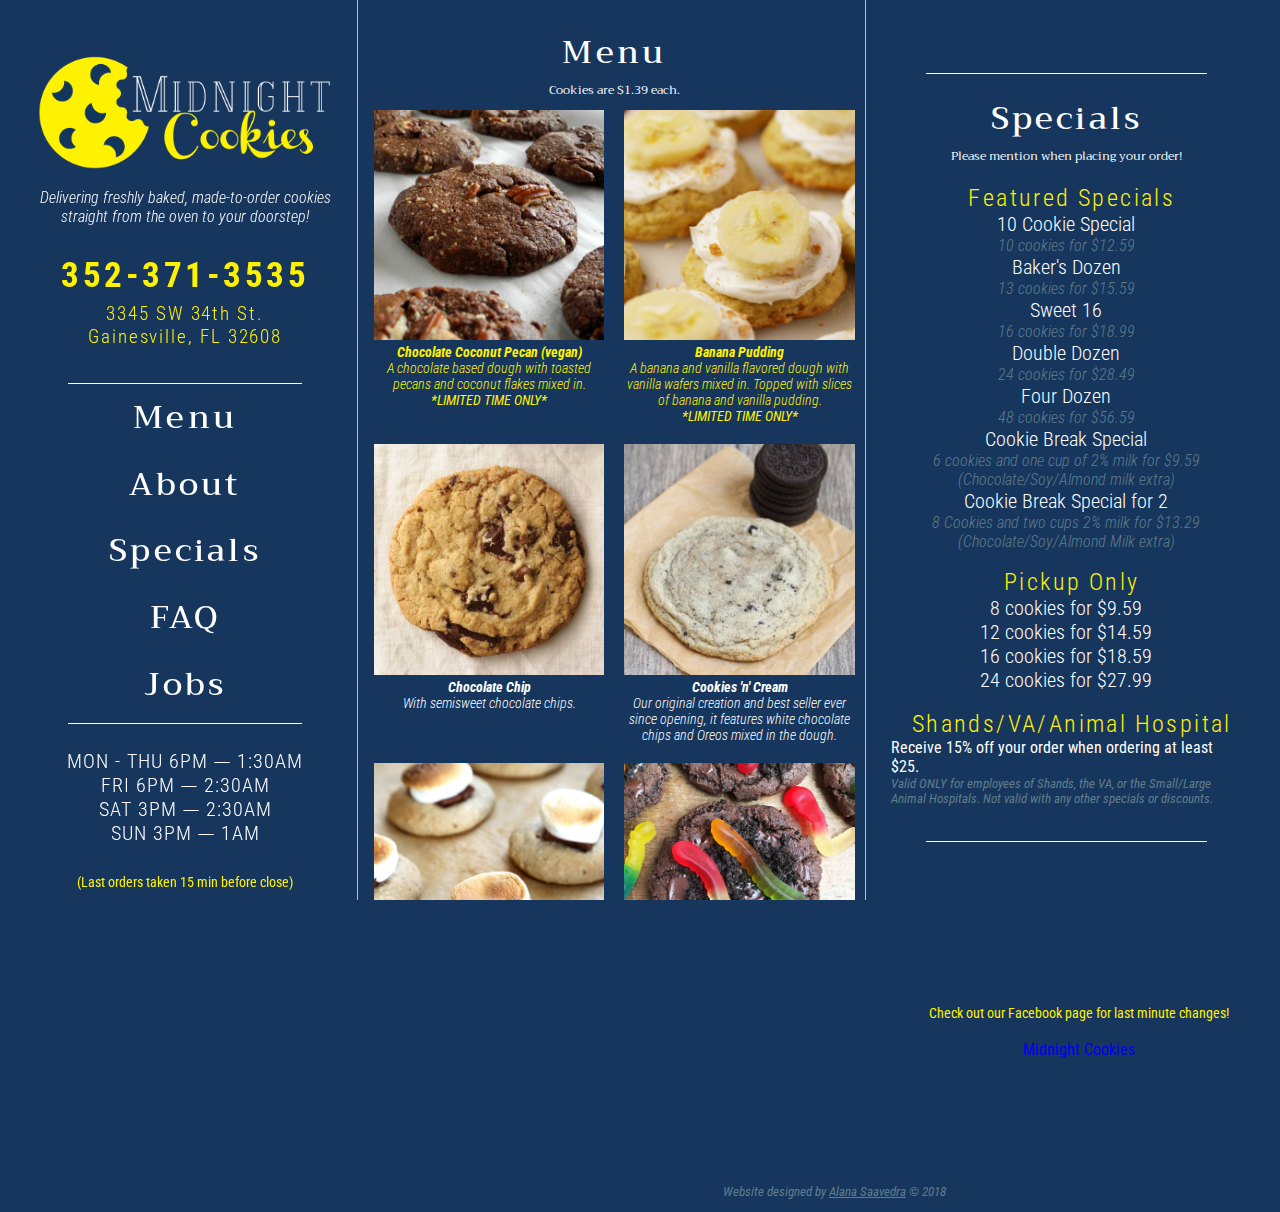
==== index.html @ 3aadf667 "link all pages to navigation" ====
<!doctype html>
<html lang="en">
<head>
    <meta charset="utf-8">
    <title>Midnight Cookies - Final Project</title>
    <meta name="description" content="">
    <meta name="viewport" content="width=device-width, initial-scale=1">
	<link href="https://fonts.googleapis.com/css?family=Roboto+Condensed:300,400,700|Trirong:400,500" rel="stylesheet">
    <link rel="stylesheet" href="css/vendor/normalize.min.css">
    <link rel="stylesheet" href="css/main.css">
</head>
<body>

	<header>
		<h1 class="visuallyhidden">Midnight Cookies</h1>
		<a href="index.html"><img src="img/logo_transparent.png" alt="logo"></a>
		<p>Delivering freshly baked, made-to-order cookies straight from the oven to your doorstep!</p>

		<div id="contactinfo">
			<h2 class="visuallyhidden">Contact</h2>
			<p><a href="tel:3523713535">352-371-3535</a></p>
			<p>3345 SW 34th St.</p>
			<p>Gainesville, FL 32608</p>
		</div>

		<nav class="fat-nav">
			<h2 class="visuallyhidden">Navigation</h2>
			<div class="fat-nav__wrapper">
				<ul>
					<li><a href="index.html">Menu</a></li>
					<li><a href="about.html">About</a></li>
					<li><a href="index.html">Specials</a></li>
					<li><a href="faq.html">FAQ</a></li>
                    <li><a href="jobs.html">Jobs</a></li>
				</ul>
			</div>
		</nav>

		<div id="hours">
			<h2 class="visuallyhidden">Hours</h2>
			<p>MON - THU 6PM ⏤ 1:30AM</p>
			<p>FRI 6PM ⏤ 2:30AM</p>
			<p>SAT 3PM ⏤ 2:30AM</p>
			<p>SUN 3PM ⏤ 1AM</p>
		</div>
	</header>

	<main>
		<h2>Menu</h2>
		<p class="finePrint">Cookies are $1.39 each.</p>
		<section class="menuGrid">
			<h3 class="visuallyhidden">Signature Cookies</h3>

			<article class="menuItem featured">
				<h4 class="visuallyhidden">Chocolate Coconut Pecan</h4>
				<img src="img/pecan.jpg" alt="chocolate pecan">
				<p>Chocolate Coconut Pecan (vegan)</p>
				<p>A chocolate based dough with toasted pecans and coconut flakes mixed in.</p>
			</article>

			<article class="menuItem featured">
				<h4 class="visuallyhidden">Banana Pudding</h4>
				<img src="img/pudding.jpg" alt="banana pudding">
				<p>Banana Pudding</p>
				<p>A banana and vanilla flavored dough with vanilla wafers mixed in. Topped with slices of banana and vanilla pudding.</p>
			</article>

			<article class="menuItem">
				<h4 class="visuallyhidden">Chocolate Chip</h4>
				<img src="img/chocolatechip.jpg" alt="chocolate chip">
				<p>Chocolate Chip</p>
				<p>With semisweet chocolate chips.</p>
			</article>

			<article class="menuItem">
				<h4 class="visuallyhidden">Cookies 'n' Cream</h4>
				<img src="img/oreo.jpg" alt="cookies and cream">
				<p>Cookies 'n' Cream</p>
				<p>Our original creation and best seller ever since opening, it features white chocolate chips and Oreos mixed in the dough.</p>
			</article>

			<article class="menuItem">
				<h4 class="visuallyhidden">S'mores</h4>
				<img src="img/smores.jpg" alt="s'mores">
				<p>S'mores</p>
				<p>Graham crackers and semisweet chocolate chips are mixed into the dough, topped with Hershey's Bar piece and marshmallow.</p>
			</article>

			<article class="menuItem">
				<h4 class="visuallyhidden">Dirt</h4>
				<img src="img/dirt.jpg" alt="dirt">
				<p>Dirt</p>
				<p>A chocolate base dough with Oreos and milk chocolate chips mixed in.  Topped with chocolate pudding a Oreo crumbs.</p>
			</article>

			<article class="menuItem">
				<h4 class="visuallyhidden">The Midnight</h4>
				<img src="img/midnight.jpg" alt="midnight">
				<p>The Midnight Cookie</p>
				<p>A chocolate base dough with semisweet, milk, dark, and white chocolate chips mixed in, topped with a homemade chocolate sauce.</p>
			</article>

			<article class="menuItem">
				<h4 class="visuallyhidden">Sugar</h4>
				<img src="img/sugar.jpg" alt="sugar">
				<p>Sugar</p>
				<p>A classic, simple cookie.  Get it plain, or topped with sprinkles, M&Ms, or Reese's Pieces.</p>
			</article>

			<article class="menuItem extras">
				<h4 class="visuallyhidden">Toppings</h4>
				<p>Toppings - $0.30 per cookie</p>
				<p>Walnuts</p>
				<p>Pecans</p>
				<p>Whole Almonds</p>
				<p>Homemade Chocolate Sauce</p>
				<p>M&Ms</p>
				<p>Reese's Pieces</p>
				<p>Peanut Butter Cup</p>
				<p>Hershey Kiss</p>
				<p>Jelly (grape and strawberry)</p>
				<p>Sprinkles</p>
				<p>Chocolate Pudding</p>
				<p>Marshmallow</p>
				<p>Banana Slices</p>
			</article>

			<article class="menuItem">
				<h4 class="visuallyhidden">Snickerdoodle</h4>
				<img src="img/snickerdoodle.jpg" alt="snickerdoodle">
				<p>Snickerdoodle</p>
				<p>Our signature sugar cookie topped with cinnamon sugar.</p>
			</article>

			<article class="menuItem">
				<h4 class="visuallyhidden">Oatmeal Raisin</h4>
				<img src="img/oatmeal.jpg" alt="snickerdoodle">
				<p>Oatmeal Raisin</p>
				<p>Oats, raisins, and a touch of cinnamon.</p>
			</article>

			<article class="menuItem">
				<h4 class="visuallyhidden">Bananas Foster</h4>
				<img src="img/bananasfoster.jpg" alt="bananas foster">
				<p>Bananas Foster (vegan)</p>
				<p>A banana flavored dough with a touch of rum extract, cinnamon, and walnuts.  Topped with slices of bananas and caramelized brown sugar.</p>
			</article>

			<article class="menuItem">
				<h4 class="visuallyhidden">Chocolate Cookie Crunch</h4>
				<img src="img/crunch.jpg" alt="chocolate cookie crunch">
				<p>Chocolate Cookie Crunch (vegan)</p>
				<p>A chocolate base dough with Oreos mixed in.  Topped with crushed Oreos.</p>
			</article>

			<article class="menuItem">
				<h4 class="visuallyhidden">Birthday Cake</h4>
				<img src="img/birthday.jpg" alt="birthday cake">
				<p>Birthday Cake</p>
				<p>A cake batter flavored dough with sprinkles and white chocolate chips mixed in.</p>
			</article>

			<article class="menuItem">
				<h4 class="visuallyhidden">Peanut Butter</h4>
				<img src="img/peanutbutter.jpg" alt="peanut butter">
				<p>Peanut Butter</p>
				<p>Our take on a classic features a small touch of Reese's Peanut Butter chips.  Get it plain, or topped with jelly, slices of bananas, or a Hershey's Kiss.</p>
			</article>

			<article class="menuItem extras">
				<h4 class="visuallyhidden">Beverages</h4>
				<p>Beverages
					<br>
					 Served in 16oz cups unless stated otherwise</p>
				<p>2% Milk - $1.99</p>
				<p>Chocolate Milk - $2.19</p>
				<p>Soy Milk (Vanilla or Plain) - $2.19</p>
				<p>Almond Milk (Sweetened Plain or Chocolate) - $2.19</p>
				<p>Bottled Water - $1.19</p>
				<p>Yoohoo (11oz can) - $1.49</p>
			</article>
		</section>
	</main>

    <div id="rightColumn>">
		<aside>
	        <h2>Specials</h2>
	  		<p class="finePrint">Please mention when placing your order!</p>

	  		<h3>Featured Specials</h3>
	  		<ul>
	  			<li>10 Cookie Special
	                  <ul>
	                      <li>10 cookies for $12.59</li>
	                  </ul>
	              </li>
	  			<li>Baker's Dozen
	                  <ul>
	                      <li>13 cookies for $15.59</li>
	                  </ul>
	              </li>
	  			<li>Sweet 16
	                  <ul>16 cookies for $18.99</ul>
	              </li>
	  			<li>Double Dozen
	                  <ul>
	                      <li>24 cookies for $28.49</li>
	                  </ul>
	  			</li><li>Four Dozen
	                  <ul>
	                      <li>48 cookies for $56.59</li>
	                  </ul>
	              </li>
	  			<li>Cookie Break Special
	  				<ul>
	  					<li>6 cookies and one cup of 2% milk for $9.59 (Chocolate/Soy/Almond milk extra)</li>
	  				</ul>
	  			</li>
	  			<li>Cookie Break Special for 2
	  				<ul>
	  					<li>8 Cookies and two cups 2% milk for $13.29 (Chocolate/Soy/Almond Milk extra) </li>
	  				</ul>
	  			</li>
	  		</ul>
	  		<h3>Pickup Only</h3>
	  			<ul>
	  				<li>8 cookies for $9.59 </li>
	  				<li>12 cookies for $14.59</li>
	  				<li>16 cookies for $18.59</li>
	  				<li>24 cookies for $27.99</li>
	  			</ul>

	  		<h3>Shands/VA/Animal Hospital</h3>
	  			<p>Receive 15% off your order when ordering at least $25.</p>
	  			<p>Valid ONLY for employees of Shands, the VA, or the Small/Large Animal Hospitals.  Not valid with any other specials or discounts.</p>
		</aside>
	</div>

	<div id="social">
		<h2 class="visuallyhidden">Facebook Feed</h2>
		<!--MUST HIDE THIS-->
		<p class="sideNote">Check out our Facebook page for last minute changes!</p>

		<div id="fb-root"></div>
		<div class="fb-page" data-href="https://www.facebook.com/midnightcookiesgainesville" data-tabs="timeline" data-width="350" data-height="625" data-small-header="true" data-adapt-container-width="true" data-hide-cover="false" data-show-facepile="false">
			<blockquote cite="https://www.facebook.com/midnightcookiesgainesville" class="fb-xfbml-parse-ignore">
				<a href="https://www.facebook.com/midnightcookiesgainesville">Midnight Cookies</a>
			</blockquote>
		</div>

		<!--<iframe src="https://www.facebook.com/plugins/page.php?href=https%3A%2F%2Fwww.facebook.com%2Fmidnightcookiesgainesville&tabs=timeline&width=500&height=750&small_header=true&adapt_container_width=true&hide_cover=false&show_facepile=false&appId" width="500" height="750" style="border:none;overflow:hidden" scrolling="no" frameborder="0" allowtransparency="true" allow="encrypted-media"></iframe>-->
	</div>

	<footer>Website designed by <a href="https://alanasaavedra.com">Alana Saavedra</a> &copy; 2018</footer>

	<script src="js/jquery-3.3.1.min.js"></script>
    <script src="js/jquery.fatNav.js"></script>
    <script src="js/main.js"></script>
</body>
</html>
---- css/main.css ----
* {
	margin: 0;
	padding: 0;
	border: 0;
}

html {
	box-sizing: border-box;
	background-color: #16365D;
}

*, *::before, *::after {
	box-sizing: inherit;
}

body {
	width: 98%;
	margin: auto;
	font: 400 1em 'Roboto Condensed', sans-serif;
}

.visuallyhidden {
	border: 0;
	clip: rect(0 0 0 0);
	height: 1px;
	margin: -1px;
	overflow: hidden;
	padding: 0;
	position: absolute;
	width: 1px;
	white-space: nowrap;
}

/****************************** Column 1 (business info) ******************************/
header main {
	width: auto 0;
	height: 100vh;
}

header img {
	margin-top: 25%;
	width: 100%;
}

header > p:first-of-type, .menuItem {
	padding-top: 5%;
	text-align: center;
	font: italic 300 1em 'Roboto Condensed', sans-serif;
	color: #FFFFFF;
}

h2 {
	font: 500 2em 'Trirong', serif;
	color: white;
	text-align: center;
	padding-top: 5%;
	letter-spacing: 0.1em;
	list-style: none;
}


h3, #contactinfo {
	text-align: center;
	font: 300 1.5em 'Roboto Condensed', sans-serif;
	color: #FFF200;
	letter-spacing: 0.1em;
}

.finePrint {
	font: 400 0.75em 'Trirong', serif;
	color: white;
	text-align: center;
}

a {
	text-decoration: none;
}

#contactinfo {
	padding: 25% 0 25% 0;
}

/***** Phone number *****/
#contactinfo :first-of-type {
	font: 700 1.25em 'Roboto Condensed', sans-serif;
	padding-bottom: 2%;
	letter-spacing: 0.1em;
	color: #FFF200;
}

/***** White Separators *****/
#hours::before, #hours::after {
	content: "";
	display: block;
	margin: 0 auto;
	width: 80%;
	padding: 3%;
	border-bottom: 0.25px solid white;
}

#hours p:first-of-type {
	padding-top: 8%;
}

#hours :not(.sideNote) {
	text-align: center;
	font: 300 1.5em 'Roboto Condensed', sans-serif;
	color: white;
	letter-spacing: 0.05em;
}

.sideNote {
	text-decoration: none;
	text-align: center;
	padding: 5% 0 5% 0;
	color: #FFF200;
	font-size: 0.875em;
}


/****************************** End Column 1 (business info) ******************************/

/****************************** Menu/Column 2 Start ******************************/
.menuGrid {
	display: flex;
	flex-wrap: wrap;
	justify-content: center;
}

.menuItem {
	flex: 100%;
	max-width: 100%;
	padding: 2%;
}

.menuItem img {
	width: 100%;
}

.menuItem p {
	font-size: 1.5em;
}

.menuItem p:first-of-type {
	font-weight: 700;
}

.featured {
	color: #FFF200;
}

.extras {
	background-color: #FFF200;
	color: #16365D;
	margin: 2% 0;
}

/****************************** End Menu/Column 2  ******************************/

/****************************** Specials Start ******************************/
aside {
	margin-top: 3%;
}

aside::before, aside::after {
	content: "";
	display: block;
	margin: 0 auto;
	width: 80%;
	padding: 5%;
	border-bottom: 0.25px solid white;
}

aside ul {
	color: white;
	font-weight: 300;
	font-size: 1.25em;
	text-align: center;
	list-style: none;
}

/* Multilevel li */
aside ul li ul, aside p:last-of-type, footer {
	font-style: italic;
	font-size: 0.8em;
	color: #607D8B;
}

aside p, .fullPage {
	color: white;
}


/****************************** End Specials  ******************************/


/****************************** Social Start ******************************/
#social {
	padding-top: 10%;
	text-align: center;
}

/****************************** End Social ******************************/

/****************************** Footer Start ******************************/
footer {
	padding: 10% 0 1% 0;
	text-align: center;
}

footer a, .fullPage a {
	text-decoration: underline;
	color: #607D8B;
}

/****************************** End Footer ******************************/

/****************************** Jobs/About/FAQ Page Start ******************************/
.fullPage {
	padding-left: 1%;
}

.fullPage ul li {
	font-style: italic;
	color: #607D8B;
	margin-left: 5%;
}

.fullPage h3, aside h3 {
	padding: 5% 0 0 3%;
}

.fullPage ul h3 {
	text-align: left;
	padding: 1%;
	font-size: 1em;
}

.fullPage p {
	padding-top: 1%;
	font-weight: 300;
	line-height: 1.4em;
}

.fullPage .menuItem {
	padding: 0;
	display: inline;
	color: #607D8B;
}

h4 {
	color: #D9C066;
	text-align: center;
	letter-spacing: 0;
	padding: 1%;
	font: 300 1.2em 'Roboto Condensed', sans-serif;
}

/****************************** End Jobs/About/FAQ Page ******************************/


/****************************** Media Queries ******************************/

/***** Hamburger menu for mobile *****/
@media (max-width: 599px) {

	/***** Hamburger menu *****/
	.hamburger {
		background-color: #16365D;
		display: block;
		width: 50px;
		height: 50px;
		position: fixed;
		top: 0;
		left: 0;
		padding: 7% 10% 7% 5%;
		z-index: 10000;
		-moz-box-sizing: border-box;
		-webkit-box-sizing: border-box;
		box-sizing: border-box;
		-webkit-tap-highlight-color: transparent;
		-webkit-tap-highlight-color: transparent;
		-ms-touch-action: manipulation;
		touch-action: manipulation;
	}

	.hamburger__icon {
		position: relative;
		margin-top: 3%;
		margin-bottom: 3%;
	}

	/***** Creates lines of hamburger *****/
	.hamburger__icon, .hamburger__icon::before, .hamburger__icon::after {
		display: block;
		width: 25px;
		height: 3px;
		background-color: #FFFFFF;
		-moz-transition-property: background-color, -moz-transform;
		-o-transition-property: background-color, -o-transform;
		-webkit-transition-property: background-color, -webkit-transform;
		transition-property: background-color, transform;
		-moz-transition-duration: 0.4s;
		-o-transition-duration: 0.4s;
		-webkit-transition-duration: 0.4s;
		transition-duration: 0.4s;
	}

	.hamburger__icon::before, .hamburger__icon::after {
		position: absolute;
		content: "";
	}

	.hamburger__icon::before {
		top: -7px;
	}

	.hamburger__icon::after {
		top: 7px;
	}

	.hamburger.active .hamburger__icon {
		background-color: transparent;
	}

	.hamburger.active .hamburger__icon::before {
		-moz-transform: translateY(7px) rotate(45deg);
		-ms-transform: translateY(7px) rotate(45deg);
		-webkit-transform: translateY(7px) rotate(45deg);
		transform: translateY(7px) rotate(45deg);
	}

	.hamburger.active .hamburger__icon::after {
		-moz-transform: translateY(-7px) rotate(-45deg);
		-ms-transform: translateY(-7px) rotate(-45deg);
		-webkit-transform: translateY(-7px) rotate(-45deg);
		transform: translateY(-7px) rotate(-45deg);
	}

	.fat-nav {
		top: 0;
		left: 0;
		z-index: 9999;
		position: fixed;
		display: none;
		width: 100%;
		height: 100%;
		background: rgba(22, 54, 93, 1);
		-moz-transform: scale(1.4);
		-ms-transform: scale(1.4);
		-webkit-transform: scale(1.4);
		transform: scale(1.4);
		-moz-transition-property: -moz-transform;
		-o-transition-property: -o-transform;
		-webkit-transition-property: -webkit-transform;
		transition-property: transform;
		-moz-transition-duration: 0.4s;
		-o-transition-duration: 0.4s;
		-webkit-transition-duration: 0.4s;
		transition-duration: 0.4s;
		overflow-y: auto;
		overflow-x: hidden;
		-webkit-overflow-scrolling: touch;
	}

	.fat-nav__wrapper {
		width: 100%;
		height: 100%;
		display: table;
		table-layout: fixed;
	}

	.fat-nav.active {
		-moz-transform: scale(1);
		-ms-transform: scale(1);
		-webkit-transform: scale(1);
		transform: scale(1);
	}

	.fat-nav ul {
		display: table-cell;
		vertical-align: middle;
		margin: 0;
		padding: 0;
	}

	.fat-nav li {
		list-style-type: none;
		text-align: center;
		padding: 3%;
		font: 500 2em 'Trirong', serif;
		letter-spacing: 0.1em;
		list-style-type: none;
	}

	.fat-nav li, .fat-nav li a {
		color: #FFFFFF;
	}

	.fat-nav li a {
		text-decoration: none;
	}
}


/* Two columns */
@media (min-width: 600px) {
	body {
		display: flex;
		column-count: 2;
		flex-flow: column nowrap;
	}
	header {
		width: auto 0;
		height: 100vh;
		padding: 2%;
		flex: 1;
		width: 40%;
		position: fixed;
		border-right: 1px solid #D9C066;
	}
	header img {
		margin-top: 20%;
	}
	main, aside, #social, .fullPage, footer {
		width: 58%;
		flex-flow: column nowrap;
		margin-left: 42%;
	}

	/***** Navigation *****/
	.fat-nav ul {
		vertical-align: middle;
		margin: 0;
		padding: 0;
	}

	.fat-nav li {
		list-style-type: none;
		text-align: center;
		padding: 2%;
		font: 500 2em 'Trirong', serif;
		letter-spacing: 0.1em;
		list-style-type: none;
	}

	.fat-nav li, .fat-nav li a {
		color: #FFFFFF;
	}

	.fat-nav li a {
		text-decoration: none;
	}
	.menuItem p {
		font-size: 1em;
	}
	.menuItem {
		flex: 50%;
		max-width: 50%;
	}
	.fb-page, .fb-page span, .fb-page span iframe[style] {
		width: 100% !important;
	}
	.hamburger, #hours::before, #hours::after {
		visibility: hidden;
	}
	#contactinfo {
		padding: 10% 0 10% 0;
		font: 300 1.2em 'Roboto Condensed', sans-serif;
	}
	nav a {
		color: white;
	}
	nav::before, nav::after {
		content: "";
		display: block;
		margin: 0 auto;
		width: 80%;
		padding: 1%;
		border-bottom: 0.25px solid white;
	}
	#hours :not(.sideNote) {
		font: 300 1.25em 'Roboto Condensed', sans-serif;
	}
	.sideNote {
		padding: 10% 0 5% 0;
		font-size: 0.875em;
	}
}

@media (min-width: 800px) {
	header img {
		margin-top: 10%;
	}
	#hours p:first-of-type {
		padding-top: 2%;
	}
	#contactinfo :first-of-type {
		font-size: 1.35em;
	}
}


/* Three columns */
@media (min-width: 1000px) {
	body {
		position: relative;
	}
	header {
		width: 30%;
	}
	main {
		height: 100vh;
		margin-left: 31%;
		position: absolute;
		overflow-y: scroll;
		width: 35%;
		border-right: 1px solid #D9C066;;
	}
	#right {
		height: 100vh;
		margin-left: 70%;
		position: fixed;
	}
	aside, #social, footer {
		width: 28%;
		margin-left: 70%;
		flex-flow: column nowrap;
	}
	.menuItem p {
		font-size: 0.875em;
	}
	.fullPage, footer {
		width: 65%;
		margin-left: 33%;
	}
}
@media (min-width: 1100px) {
	header {
		width: 27%;
	}

	/* for 3 columns on menu
	 .menuItem {
		flex: 30%;
		max-width: 30%;
	} */
	main {
		margin: 0 0% 0 28%;
		width: 40%;
	}
	#social {
		width: 30%;
	}
	.fullPage {
		padding-left: 0;
	}
}
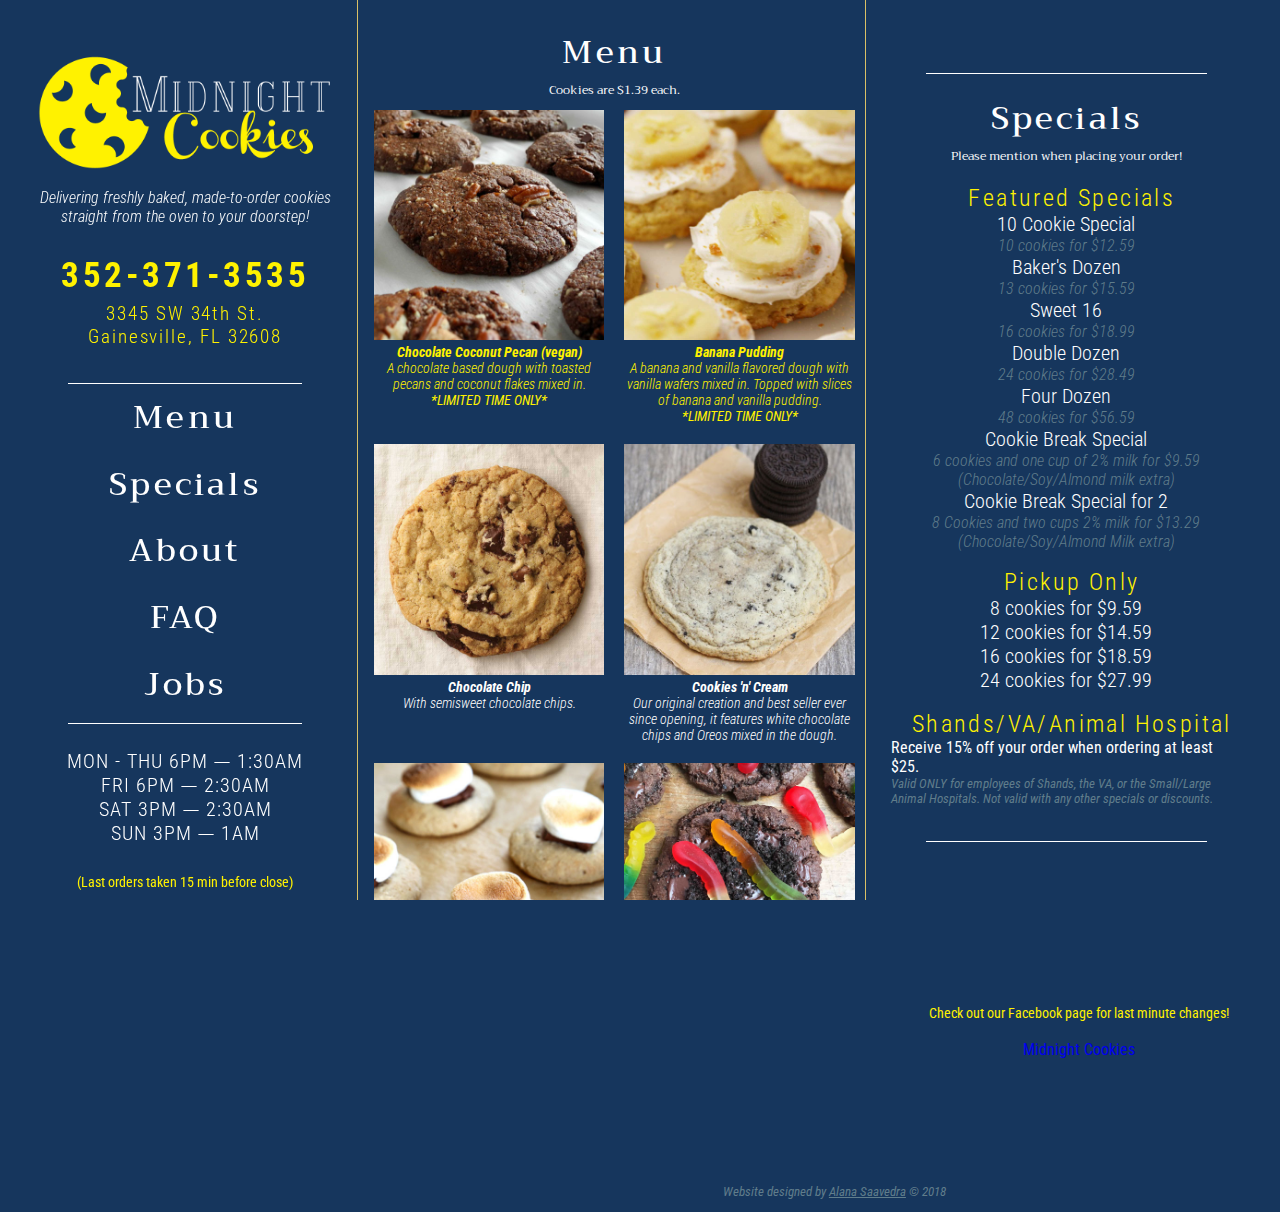
==== commit ff24f42d: "add IDs to each page's title for easy navigation" ====
--- a/index.html
+++ b/index.html
@@ -27,11 +27,11 @@
 			<h2 class="visuallyhidden">Navigation</h2>
 			<div class="fat-nav__wrapper">
 				<ul>
-					<li><a href="index.html">Menu</a></li>
-					<li><a href="about.html">About</a></li>
-					<li><a href="index.html">Specials</a></li>
-					<li><a href="faq.html">FAQ</a></li>
-                    <li><a href="jobs.html">Jobs</a></li>
+					<li><a href="index.html#menu">Menu</a></li>
+					<li><a href="index.html#specials">Specials</a></li>
+					<li><a href="about.html#about">About</a></li>
+					<li><a href="faq.html#faq">FAQ</a></li>
+                    <li><a href="jobs.html#jobs">Jobs</a></li>
 				</ul>
 			</div>
 		</nav>
@@ -46,7 +46,7 @@
 	</header>
 
 	<main>
-		<h2>Menu</h2>
+		<h2 id="menu">Menu</h2>
 		<p class="finePrint">Cookies are $1.39 each.</p>
 		<section class="menuGrid">
 			<h3 class="visuallyhidden">Signature Cookies</h3>
@@ -184,7 +184,7 @@
 
     <div id="rightColumn>">
 		<aside>
-	        <h2>Specials</h2>
+	        <h2 id="specials">Specials</h2>
 	  		<p class="finePrint">Please mention when placing your order!</p>
 
 	  		<h3>Featured Specials</h3>
@@ -234,9 +234,8 @@
 	  			<p>Receive 15% off your order when ordering at least $25.</p>
 	  			<p>Valid ONLY for employees of Shands, the VA, or the Small/Large Animal Hospitals.  Not valid with any other specials or discounts.</p>
 		</aside>
-	</div>
-
-	<div id="social">
+
+		<div id="social">
 		<h2 class="visuallyhidden">Facebook Feed</h2>
 		<!--MUST HIDE THIS-->
 		<p class="sideNote">Check out our Facebook page for last minute changes!</p>
@@ -250,6 +249,8 @@
 
 		<!--<iframe src="https://www.facebook.com/plugins/page.php?href=https%3A%2F%2Fwww.facebook.com%2Fmidnightcookiesgainesville&tabs=timeline&width=500&height=750&small_header=true&adapt_container_width=true&hide_cover=false&show_facepile=false&appId" width="500" height="750" style="border:none;overflow:hidden" scrolling="no" frameborder="0" allowtransparency="true" allow="encrypted-media"></iframe>-->
 	</div>
+	</div>
+
 
 	<footer>Website designed by <a href="https://alanasaavedra.com">Alana Saavedra</a> &copy; 2018</footer>
 
--- a/css/main.css
+++ b/css/main.css
@@ -517,7 +517,7 @@
 		width: 35%;
 		border-right: 1px solid #D9C066;;
 	}
-	#right {
+	#rightColumn {
 		height: 100vh;
 		margin-left: 70%;
 		position: fixed;
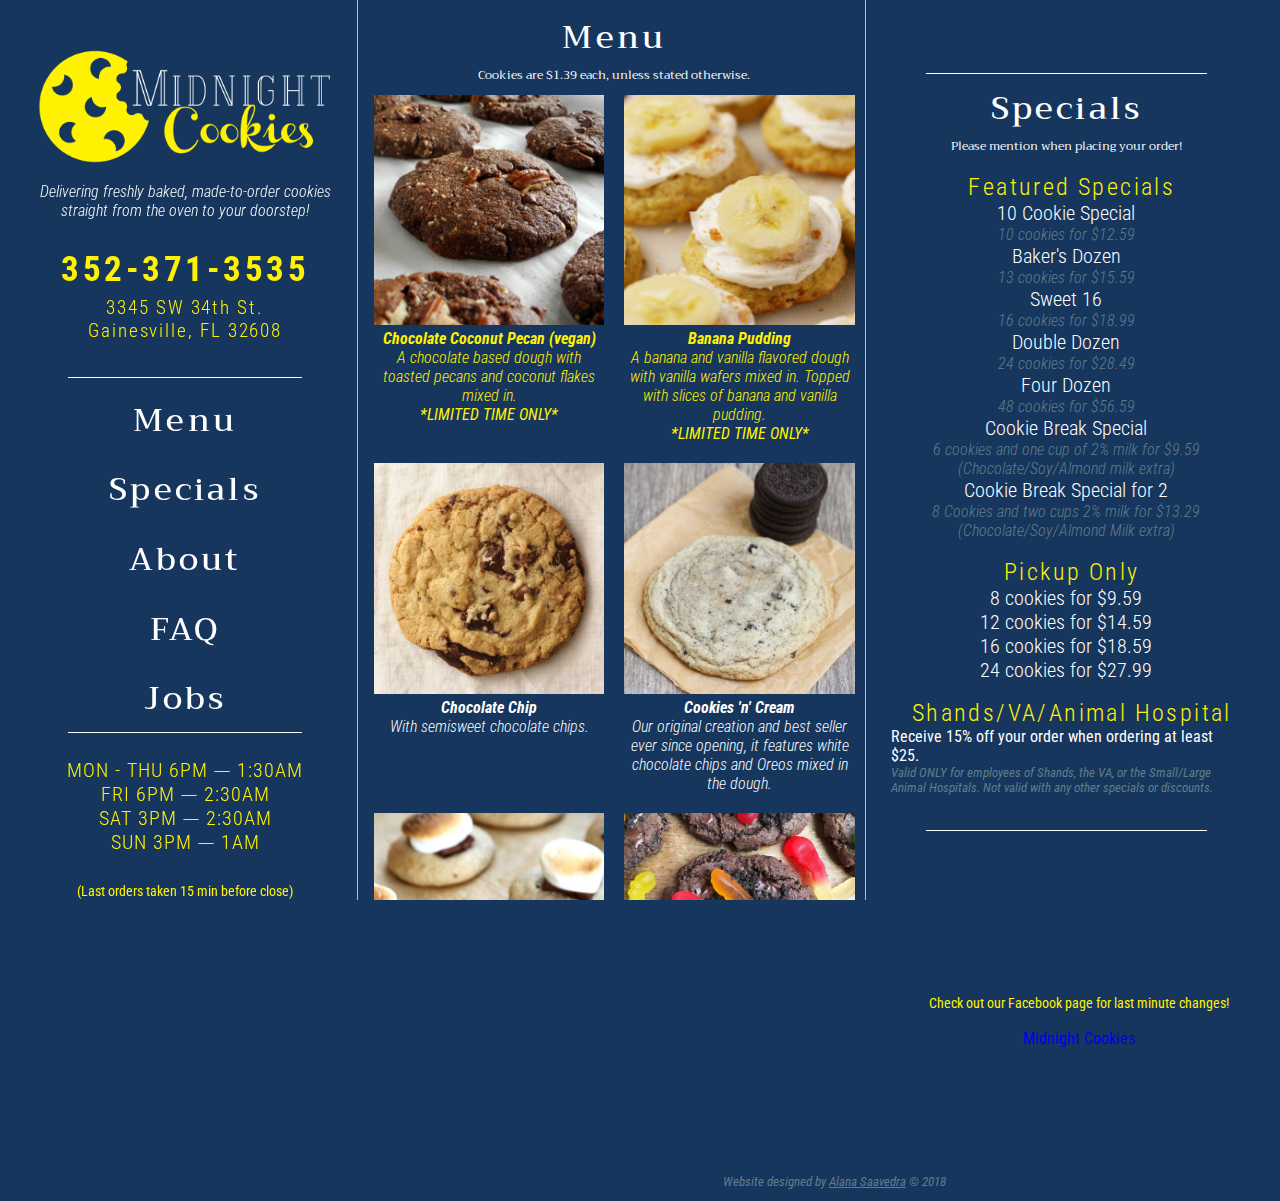
==== commit beb8ff12: "remove fatNav jQuery plugin and begin with new nav" ====
--- a/index.html
+++ b/index.html
@@ -47,7 +47,7 @@
 
 	<main>
 		<h2 id="menu">Menu</h2>
-		<p class="finePrint">Cookies are $1.39 each.</p>
+		<p class="finePrint">Cookies are $1.39 each, unless stated otherwise.</p>
 		<section class="menuGrid">
 			<h3 class="visuallyhidden">Signature Cookies</h3>
 
@@ -104,7 +104,7 @@
 				<h4 class="visuallyhidden">Sugar</h4>
 				<img src="img/sugar.jpg" alt="sugar">
 				<p>Sugar</p>
-				<p>A classic, simple cookie.  Get it plain, or topped with sprinkles, M&Ms, or Reese's Pieces.</p>
+				<p>A classic, simple cookie. Get it plain, or topped with sprinkles, M&Ms, or Reese's Pieces.</p>
 			</article>
 
 			<article class="menuItem extras">
--- a/css/main.css
+++ b/css/main.css
@@ -31,6 +31,11 @@
 	white-space: nowrap;
 }
 
+/****************************** Navigation ******************************/
+nav li a {
+	color: white;
+}
+
 /****************************** Column 1 (business info) ******************************/
 header main {
 	width: auto 0;
@@ -49,7 +54,7 @@
 	color: #FFFFFF;
 }
 
-h2 {
+h2, nav li {
 	font: 500 2em 'Trirong', serif;
 	color: white;
 	text-align: center;
@@ -261,148 +266,6 @@
 
 /****************************** Media Queries ******************************/
 
-/***** Hamburger menu for mobile *****/
-@media (max-width: 599px) {
-
-	/***** Hamburger menu *****/
-	.hamburger {
-		background-color: #16365D;
-		display: block;
-		width: 50px;
-		height: 50px;
-		position: fixed;
-		top: 0;
-		left: 0;
-		padding: 7% 10% 7% 5%;
-		z-index: 10000;
-		-moz-box-sizing: border-box;
-		-webkit-box-sizing: border-box;
-		box-sizing: border-box;
-		-webkit-tap-highlight-color: transparent;
-		-webkit-tap-highlight-color: transparent;
-		-ms-touch-action: manipulation;
-		touch-action: manipulation;
-	}
-
-	.hamburger__icon {
-		position: relative;
-		margin-top: 3%;
-		margin-bottom: 3%;
-	}
-
-	/***** Creates lines of hamburger *****/
-	.hamburger__icon, .hamburger__icon::before, .hamburger__icon::after {
-		display: block;
-		width: 25px;
-		height: 3px;
-		background-color: #FFFFFF;
-		-moz-transition-property: background-color, -moz-transform;
-		-o-transition-property: background-color, -o-transform;
-		-webkit-transition-property: background-color, -webkit-transform;
-		transition-property: background-color, transform;
-		-moz-transition-duration: 0.4s;
-		-o-transition-duration: 0.4s;
-		-webkit-transition-duration: 0.4s;
-		transition-duration: 0.4s;
-	}
-
-	.hamburger__icon::before, .hamburger__icon::after {
-		position: absolute;
-		content: "";
-	}
-
-	.hamburger__icon::before {
-		top: -7px;
-	}
-
-	.hamburger__icon::after {
-		top: 7px;
-	}
-
-	.hamburger.active .hamburger__icon {
-		background-color: transparent;
-	}
-
-	.hamburger.active .hamburger__icon::before {
-		-moz-transform: translateY(7px) rotate(45deg);
-		-ms-transform: translateY(7px) rotate(45deg);
-		-webkit-transform: translateY(7px) rotate(45deg);
-		transform: translateY(7px) rotate(45deg);
-	}
-
-	.hamburger.active .hamburger__icon::after {
-		-moz-transform: translateY(-7px) rotate(-45deg);
-		-ms-transform: translateY(-7px) rotate(-45deg);
-		-webkit-transform: translateY(-7px) rotate(-45deg);
-		transform: translateY(-7px) rotate(-45deg);
-	}
-
-	.fat-nav {
-		top: 0;
-		left: 0;
-		z-index: 9999;
-		position: fixed;
-		display: none;
-		width: 100%;
-		height: 100%;
-		background: rgba(22, 54, 93, 1);
-		-moz-transform: scale(1.4);
-		-ms-transform: scale(1.4);
-		-webkit-transform: scale(1.4);
-		transform: scale(1.4);
-		-moz-transition-property: -moz-transform;
-		-o-transition-property: -o-transform;
-		-webkit-transition-property: -webkit-transform;
-		transition-property: transform;
-		-moz-transition-duration: 0.4s;
-		-o-transition-duration: 0.4s;
-		-webkit-transition-duration: 0.4s;
-		transition-duration: 0.4s;
-		overflow-y: auto;
-		overflow-x: hidden;
-		-webkit-overflow-scrolling: touch;
-	}
-
-	.fat-nav__wrapper {
-		width: 100%;
-		height: 100%;
-		display: table;
-		table-layout: fixed;
-	}
-
-	.fat-nav.active {
-		-moz-transform: scale(1);
-		-ms-transform: scale(1);
-		-webkit-transform: scale(1);
-		transform: scale(1);
-	}
-
-	.fat-nav ul {
-		display: table-cell;
-		vertical-align: middle;
-		margin: 0;
-		padding: 0;
-	}
-
-	.fat-nav li {
-		list-style-type: none;
-		text-align: center;
-		padding: 3%;
-		font: 500 2em 'Trirong', serif;
-		letter-spacing: 0.1em;
-		list-style-type: none;
-	}
-
-	.fat-nav li, .fat-nav li a {
-		color: #FFFFFF;
-	}
-
-	.fat-nav li a {
-		text-decoration: none;
-	}
-}
-
-
 /* Two columns */
 @media (min-width: 600px) {
 	body {
@@ -427,30 +290,6 @@
 		flex-flow: column nowrap;
 		margin-left: 42%;
 	}
-
-	/***** Navigation *****/
-	.fat-nav ul {
-		vertical-align: middle;
-		margin: 0;
-		padding: 0;
-	}
-
-	.fat-nav li {
-		list-style-type: none;
-		text-align: center;
-		padding: 2%;
-		font: 500 2em 'Trirong', serif;
-		letter-spacing: 0.1em;
-		list-style-type: none;
-	}
-
-	.fat-nav li, .fat-nav li a {
-		color: #FFFFFF;
-	}
-
-	.fat-nav li a {
-		text-decoration: none;
-	}
 	.menuItem p {
 		font-size: 1em;
 	}
@@ -461,15 +300,8 @@
 	.fb-page, .fb-page span, .fb-page span iframe[style] {
 		width: 100% !important;
 	}
-	.hamburger, #hours::before, #hours::after {
+	#hours::before, #hours::after {
 		visibility: hidden;
-	}
-	#contactinfo {
-		padding: 10% 0 10% 0;
-		font: 300 1.2em 'Roboto Condensed', sans-serif;
-	}
-	nav a {
-		color: white;
 	}
 	nav::before, nav::after {
 		content: "";
@@ -479,7 +311,12 @@
 		padding: 1%;
 		border-bottom: 0.25px solid white;
 	}
+	#contactinfo {
+		padding: 10% 0 10% 0;
+		font: 300 1.2em 'Roboto Condensed', sans-serif;
+	}
 	#hours :not(.sideNote) {
+		color: #FFF200;
 		font: 300 1.25em 'Roboto Condensed', sans-serif;
 	}
 	.sideNote {
@@ -520,12 +357,11 @@
 	#rightColumn {
 		height: 100vh;
 		margin-left: 70%;
-		position: fixed;
+		position: absolute;
 	}
 	aside, #social, footer {
 		width: 28%;
 		margin-left: 70%;
-		flex-flow: column nowrap;
 	}
 	.menuItem p {
 		font-size: 0.875em;
@@ -538,6 +374,12 @@
 @media (min-width: 1100px) {
 	header {
 		width: 27%;
+	}
+	header img {
+		margin-top: 8%;
+	}
+	h2, .fullPage h3 {
+		padding-top: 2%;
 	}
 
 	/* for 3 columns on menu
@@ -556,3 +398,8 @@
 		padding-left: 0;
 	}
 }
+@media (min-width: 1200px) {
+	.menuItem p {
+		font-size: 1em;
+	}
+}
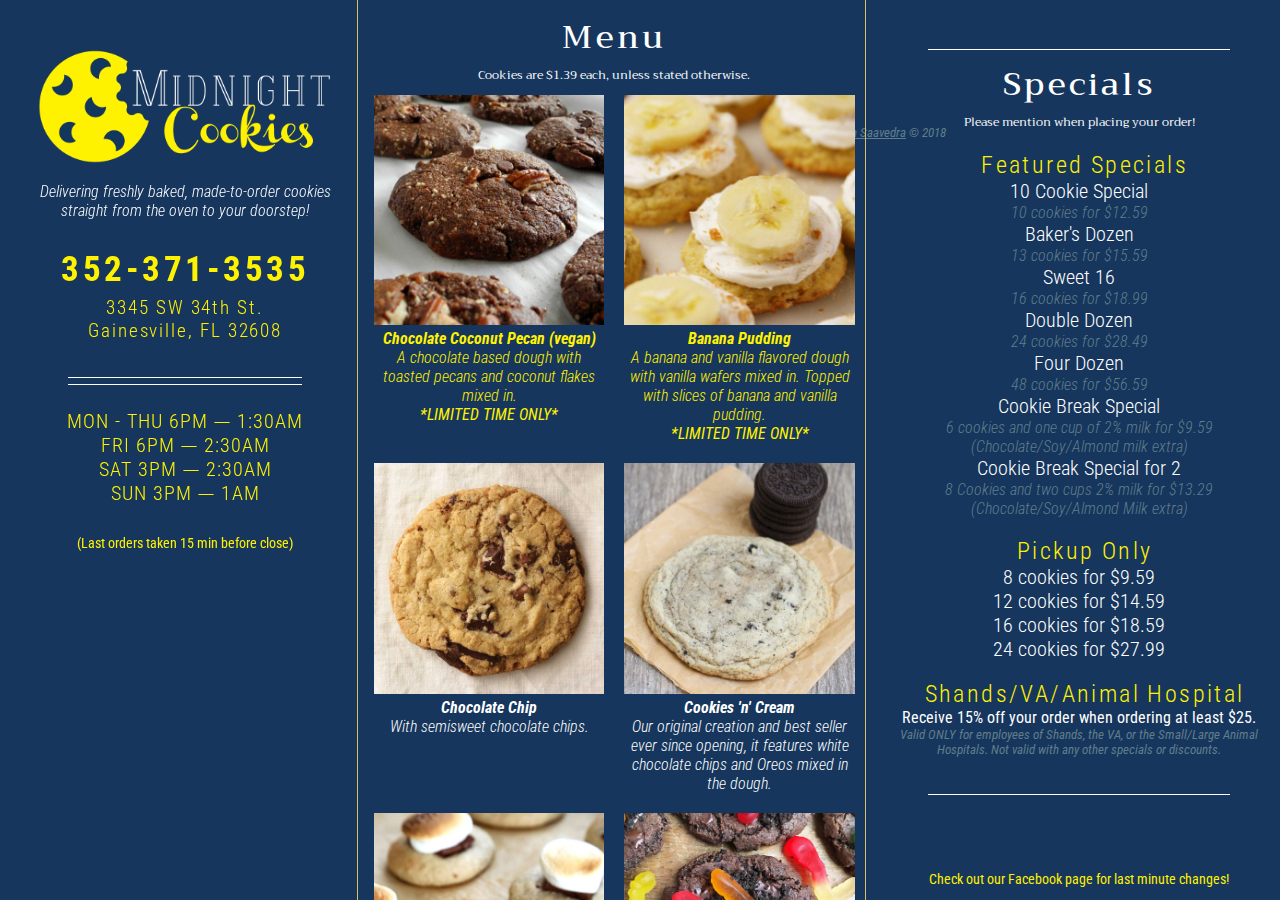
==== commit 6fcb33a6: "FINALLY convert flex columns to absolute on 1000px" ====
--- a/index.html
+++ b/index.html
@@ -23,17 +23,15 @@
 			<p>Gainesville, FL 32608</p>
 		</div>
 
-		<nav class="fat-nav">
+		<nav>
 			<h2 class="visuallyhidden">Navigation</h2>
-			<div class="fat-nav__wrapper">
-				<ul>
+				<ul class="mobile_menu">
 					<li><a href="index.html#menu">Menu</a></li>
 					<li><a href="index.html#specials">Specials</a></li>
 					<li><a href="about.html#about">About</a></li>
 					<li><a href="faq.html#faq">FAQ</a></li>
                     <li><a href="jobs.html#jobs">Jobs</a></li>
 				</ul>
-			</div>
 		</nav>
 
 		<div id="hours">
@@ -182,9 +180,9 @@
 		</section>
 	</main>
 
-    <div id="rightColumn>">
+  <div id="rightColumn">
 		<aside>
-	        <h2 id="specials">Specials</h2>
+	      <h2 id="specials">Specials</h2>
 	  		<p class="finePrint">Please mention when placing your order!</p>
 
 	  		<h3>Featured Specials</h3>
@@ -236,26 +234,22 @@
 		</aside>
 
 		<div id="social">
-		<h2 class="visuallyhidden">Facebook Feed</h2>
-		<!--MUST HIDE THIS-->
-		<p class="sideNote">Check out our Facebook page for last minute changes!</p>
-
-		<div id="fb-root"></div>
-		<div class="fb-page" data-href="https://www.facebook.com/midnightcookiesgainesville" data-tabs="timeline" data-width="350" data-height="625" data-small-header="true" data-adapt-container-width="true" data-hide-cover="false" data-show-facepile="false">
+  		<h2 class="visuallyhidden">Facebook Feed</h2>
+  		<p class="sideNote">Check out our Facebook page for last minute changes!</p>
+  		<div id="fb-root"></div>
+      <div class="fb-page" data-href="https://www.facebook.com/midnightcookiesgainesville" data-tabs="timeline" data-width="350" data-height="625" data-small-header="true" data-adapt-container-width="true" data-hide-cover="false" data-show-facepile="false">
 			<blockquote cite="https://www.facebook.com/midnightcookiesgainesville" class="fb-xfbml-parse-ignore">
 				<a href="https://www.facebook.com/midnightcookiesgainesville">Midnight Cookies</a>
 			</blockquote>
-		</div>
-
-		<!--<iframe src="https://www.facebook.com/plugins/page.php?href=https%3A%2F%2Fwww.facebook.com%2Fmidnightcookiesgainesville&tabs=timeline&width=500&height=750&small_header=true&adapt_container_width=true&hide_cover=false&show_facepile=false&appId" width="500" height="750" style="border:none;overflow:hidden" scrolling="no" frameborder="0" allowtransparency="true" allow="encrypted-media"></iframe>-->
-	</div>
-	</div>
+		  </div>
+    </div>
+  </div>
 
 
 	<footer>Website designed by <a href="https://alanasaavedra.com">Alana Saavedra</a> &copy; 2018</footer>
 
 	<script src="js/jquery-3.3.1.min.js"></script>
-    <script src="js/jquery.fatNav.js"></script>
+	<script src="js/jquery-simple-mobilemenu.js"></script>
     <script src="js/main.js"></script>
 </body>
 </html>
--- a/css/main.css
+++ b/css/main.css
@@ -32,8 +32,121 @@
 }
 
 /****************************** Navigation ******************************/
-nav li a {
-	color: white;
+body.mmactive {
+	overflow: hidden;
+}
+
+.mobile_menu {
+	display: none;
+	position: relative;
+}
+
+.sm_menu_outer.active .mobile_menu {
+	display: block;
+}
+
+/* nav background */
+.sm_menu_outer {
+	height: calc(100vh);
+	overflow-y: scroll;
+	overflow-x: hidden;
+	position: fixed;
+	right: 0;
+	bottom: 0;
+	width: 100%;
+	opacity: 0;
+	background-color: #16365D;
+	-webkit-transition: opacity 0.2s;
+	-moz-transition: opacity 0.2s;
+	transition: opacity 0.2s;
+}
+
+/* nav order */
+.sm_menu_outer.active {
+	opacity: 1;
+	z-index: 999;
+}
+
+/* nav text */
+.sm_menu_outer .mobile_menu a {
+	display: block;
+	padding-top: 15%;
+	text-transform: uppercase;
+}
+
+/* nav background */
+#sm_menu_ham {
+	cursor: pointer;
+	height: 5%;
+	position: fixed;
+	-webkit-transform: rotate(0deg);
+	-moz-transform: rotate(0deg);
+	transform: rotate(0deg);
+	-webkit-transition: all 0.5s ease-in-out 0s;
+	-moz-transition: all 0.5s ease-in-out 0s;
+	-o-transition: all 0.5s ease-in-out 0s;
+	transition: all 0.5s ease-in-out 0s;
+	width: 60px;
+	background-color: #16365D;
+	top: 3%;
+	left: 2%;
+	z-index: 9999;
+}
+
+/* lines of hamburger nav */
+#sm_menu_ham span {
+	background-color: #FFFFFF;
+	border-radius: 5px;
+	display: block;
+	height: 2px;
+	left: 30%;
+	opacity: 1;
+	position: absolute;
+	-webkit-transform: rotate(0deg);
+	-moz-transform: rotate(0deg);
+	transform: rotate(0deg);
+	-webkit-transition: all 0.25s ease-in-out 0s;
+	-moz-transition: all 0.25s ease-in-out 0s;
+	-o-transition: all 0.25s ease-in-out 0s;
+	transition: all 0.25s ease-in-out 0s;
+	width: 30px;
+}
+
+#sm_menu_ham span:nth-child(1) {
+	top: 20%;
+}
+
+#sm_menu_ham span:nth-child(2),
+#sm_menu_ham span:nth-child(3) {
+	top: 40%;
+}
+
+#sm_menu_ham span:nth-child(4) {
+	top: 60%;
+}
+
+#sm_menu_ham.open span:nth-child(1) {
+	left: 50%;
+	top: 18px;
+	width: 0;
+}
+
+#sm_menu_ham.open span:nth-child(2) {
+	-webkit-transform: rotate(45deg);
+	-moz-transform: rotate(45deg);
+	transform: rotate(45deg);
+}
+
+#sm_menu_ham.open span:nth-child(3) {
+	-webkit-transform: rotate(-45deg);
+	-moz-transform: rotate(-45deg);
+	transform: rotate(-45deg);
+}
+
+#sm_menu_ham.open span:nth-child(4) {
+	left: 50%;
+	top: 18px;
+	width: 0;
 }
 
 /****************************** Column 1 (business info) ******************************/
@@ -54,7 +167,7 @@
 	color: #FFFFFF;
 }
 
-h2, nav li {
+h2, .mobile_menu a  {
 	font: 500 2em 'Trirong', serif;
 	color: white;
 	text-align: center;
@@ -285,6 +398,11 @@
 	header img {
 		margin-top: 20%;
 	}
+
+	/***** Hamburger MENU *****/
+	#sm_menu_ham, .sm_menu_outer {
+		display: none;
+	}
 	main, aside, #social, .fullPage, footer {
 		width: 58%;
 		flex-flow: column nowrap;
@@ -356,13 +474,18 @@
 	}
 	#rightColumn {
 		height: 100vh;
-		margin-left: 70%;
+		margin-left: 67%;
+		width: 38%;
 		position: absolute;
-	}
-	aside, #social, footer {
-		width: 28%;
-		margin-left: 70%;
-	}
+		overflow-y: scroll;
+		text-align: center;
+	}
+	aside, #social {
+		width: 100%;
+		margin-left: 0;
+		overflow-x: hidden;
+	}
+
 	.menuItem p {
 		font-size: 0.875em;
 	}
@@ -391,7 +514,8 @@
 		margin: 0 0% 0 28%;
 		width: 40%;
 	}
-	#social {
+	#rightColumn {
+		margin-left: 70%;
 		width: 30%;
 	}
 	.fullPage {
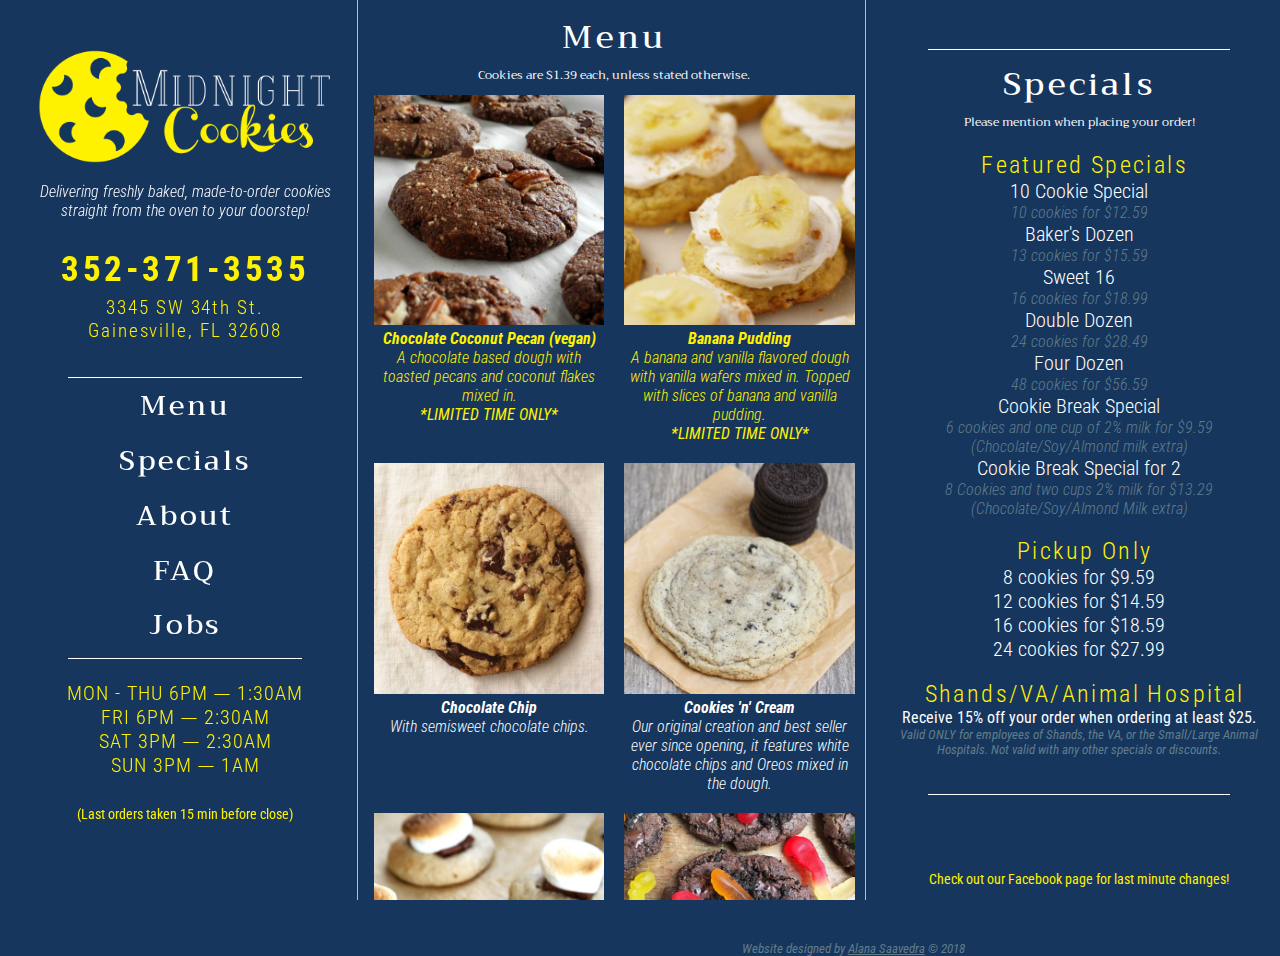
==== commit 907680b2: "change nav plugin and add to all pages" ====
--- a/index.html
+++ b/index.html
@@ -25,13 +25,16 @@
 
 		<nav>
 			<h2 class="visuallyhidden">Navigation</h2>
-				<ul class="mobile_menu">
-					<li><a href="index.html#menu">Menu</a></li>
-					<li><a href="index.html#specials">Specials</a></li>
-					<li><a href="about.html#about">About</a></li>
-					<li><a href="faq.html#faq">FAQ</a></li>
-                    <li><a href="jobs.html#jobs">Jobs</a></li>
-				</ul>
+			<span class="re-order">
+				<img src="img/menu.png" alt="" />
+			</span>
+			<ul>
+				<li><a href="index.html#menu">Menu</a></li>
+				<li><a href="index.html#specials">Specials</a></li>
+				<li><a href="about.html#about">About</a></li>
+				<li><a href="faq.html#faq">FAQ</a></li>
+                <li><a href="jobs.html#jobs">Jobs</a></li>
+			</ul>
 		</nav>
 
 		<div id="hours">
@@ -245,11 +248,10 @@
     </div>
   </div>
 
-
 	<footer>Website designed by <a href="https://alanasaavedra.com">Alana Saavedra</a> &copy; 2018</footer>
 
 	<script src="js/jquery-3.3.1.min.js"></script>
-	<script src="js/jquery-simple-mobilemenu.js"></script>
+	<script src="js/menu.jquery.js"></script>
     <script src="js/main.js"></script>
 </body>
 </html>
--- a/css/main.css
+++ b/css/main.css
@@ -32,121 +32,61 @@
 }
 
 /****************************** Navigation ******************************/
-body.mmactive {
-	overflow: hidden;
-}
-
-.mobile_menu {
+
+/* hamburger menu img */
+.re-order {
+	cursor: pointer;
+	position: fixed;
+	z-index: 9999;
+	top: 1%;
+	left: 2%;
+	width: 32px;
+	background-color: #16365D;
+	padding: 1%;
+}
+
+nav a {
+	display: block;
+	padding: 10%;
+	color: #FFFFFF;
+	-webkit-transition-property: background-color;
+	-moz-transition-property: background-color;
+	-o-transition-property: background-color;
+	transition-property: background-color;
+	-webkit-transition-duration: 0.5s;
+	-moz-transition-duration: 0.5s;
+	-o-transition-duration: 0.5s;
+	transition-duration: 0.5s;
+	-webkit-transition-timing-function: ease;
+	-moz-transition-timing-function: ease;
+	-o-transition-timing-function: ease;
+	transition-timing-function: ease;
+}
+
+nav a:hover {
+	background: #FFF200;
+	color: #16365D;
+}
+
+nav ul {
 	display: none;
-	position: relative;
-}
-
-.sm_menu_outer.active .mobile_menu {
-	display: block;
-}
-
-/* nav background */
-.sm_menu_outer {
-	height: calc(100vh);
+	text-align: center;
+
+	/* full background */
+	z-index: 999;
+	height: 100vh;
 	overflow-y: scroll;
 	overflow-x: hidden;
 	position: fixed;
+	padding-top: 15%;
 	right: 0;
 	bottom: 0;
 	width: 100%;
-	opacity: 0;
 	background-color: #16365D;
-	-webkit-transition: opacity 0.2s;
-	-moz-transition: opacity 0.2s;
-	transition: opacity 0.2s;
-}
-
-/* nav order */
-.sm_menu_outer.active {
-	opacity: 1;
-	z-index: 999;
-}
-
-/* nav text */
-.sm_menu_outer .mobile_menu a {
+}
+
+nav ul.open {
 	display: block;
-	padding-top: 15%;
-	text-transform: uppercase;
-}
-
-/* nav background */
-#sm_menu_ham {
-	cursor: pointer;
-	height: 5%;
-	position: fixed;
-	-webkit-transform: rotate(0deg);
-	-moz-transform: rotate(0deg);
-	transform: rotate(0deg);
-	-webkit-transition: all 0.5s ease-in-out 0s;
-	-moz-transition: all 0.5s ease-in-out 0s;
-	-o-transition: all 0.5s ease-in-out 0s;
-	transition: all 0.5s ease-in-out 0s;
-	width: 60px;
-	background-color: #16365D;
-	top: 3%;
-	left: 2%;
-	z-index: 9999;
-}
-
-/* lines of hamburger nav */
-#sm_menu_ham span {
-	background-color: #FFFFFF;
-	border-radius: 5px;
-	display: block;
-	height: 2px;
-	left: 30%;
-	opacity: 1;
-	position: absolute;
-	-webkit-transform: rotate(0deg);
-	-moz-transform: rotate(0deg);
-	transform: rotate(0deg);
-	-webkit-transition: all 0.25s ease-in-out 0s;
-	-moz-transition: all 0.25s ease-in-out 0s;
-	-o-transition: all 0.25s ease-in-out 0s;
-	transition: all 0.25s ease-in-out 0s;
-	width: 30px;
-}
-
-#sm_menu_ham span:nth-child(1) {
-	top: 20%;
-}
-
-#sm_menu_ham span:nth-child(2),
-#sm_menu_ham span:nth-child(3) {
-	top: 40%;
-}
-
-#sm_menu_ham span:nth-child(4) {
-	top: 60%;
-}
-
-#sm_menu_ham.open span:nth-child(1) {
-	left: 50%;
-	top: 18px;
-	width: 0;
-}
-
-#sm_menu_ham.open span:nth-child(2) {
-	-webkit-transform: rotate(45deg);
-	-moz-transform: rotate(45deg);
-	transform: rotate(45deg);
-}
-
-#sm_menu_ham.open span:nth-child(3) {
-	-webkit-transform: rotate(-45deg);
-	-moz-transform: rotate(-45deg);
-	transform: rotate(-45deg);
-}
-
-#sm_menu_ham.open span:nth-child(4) {
-	left: 50%;
-	top: 18px;
-	width: 0;
 }
 
 /****************************** Column 1 (business info) ******************************/
@@ -167,7 +107,7 @@
 	color: #FFFFFF;
 }
 
-h2, .mobile_menu a  {
+h2, nav a {
 	font: 500 2em 'Trirong', serif;
 	color: white;
 	text-align: center;
@@ -399,9 +339,26 @@
 		margin-top: 20%;
 	}
 
-	/***** Hamburger MENU *****/
-	#sm_menu_ham, .sm_menu_outer {
+	/* navigation */
+	.re-order {
 		display: none;
+	}
+	nav ul {
+		display: block;
+
+		/* full background */
+		z-index: 999999;
+		position: relative;
+		height: auto;
+		padding-top: 0;
+	}
+	nav ul li {
+		display: block;
+		position: relative;
+		font-size: 0.75em;
+	}
+	nav a {
+		padding: 1%;
 	}
 	main, aside, #social, .fullPage, footer {
 		width: 58%;
@@ -448,13 +405,12 @@
 		margin-top: 10%;
 	}
 	#hours p:first-of-type {
-		padding-top: 2%;
+		padding-top: 1%;
 	}
 	#contactinfo :first-of-type {
 		font-size: 1.35em;
 	}
 }
-
 
 /* Three columns */
 @media (min-width: 1000px) {
@@ -463,6 +419,9 @@
 	}
 	header {
 		width: 30%;
+	}
+	nav ul li {
+		font-size: 0.875em;
 	}
 	main {
 		height: 100vh;
@@ -470,7 +429,7 @@
 		position: absolute;
 		overflow-y: scroll;
 		width: 35%;
-		border-right: 1px solid #D9C066;;
+		border-right: 1px solid #D9C066;
 	}
 	#rightColumn {
 		height: 100vh;
@@ -485,13 +444,18 @@
 		margin-left: 0;
 		overflow-x: hidden;
 	}
-
 	.menuItem p {
 		font-size: 0.875em;
 	}
-	.fullPage, footer {
+	.fullPage, .fullPage footer {
 		width: 65%;
 		margin-left: 33%;
+	}
+	footer {
+		width: 50%;
+		margin-top: 80%;
+		height: 10%;
+		position: absolute;
 	}
 }
 @media (min-width: 1100px) {
@@ -521,9 +485,20 @@
 	.fullPage {
 		padding-left: 0;
 	}
+	footer {
+		margin-top: 73%;
+	}
 }
 @media (min-width: 1200px) {
 	.menuItem p {
 		font-size: 1em;
 	}
-}
+	footer {
+		margin-top: 65%;
+	}
+}
+@media (min-width: 1300px) {
+	footer {
+		margin-top: 59%;
+	}
+}
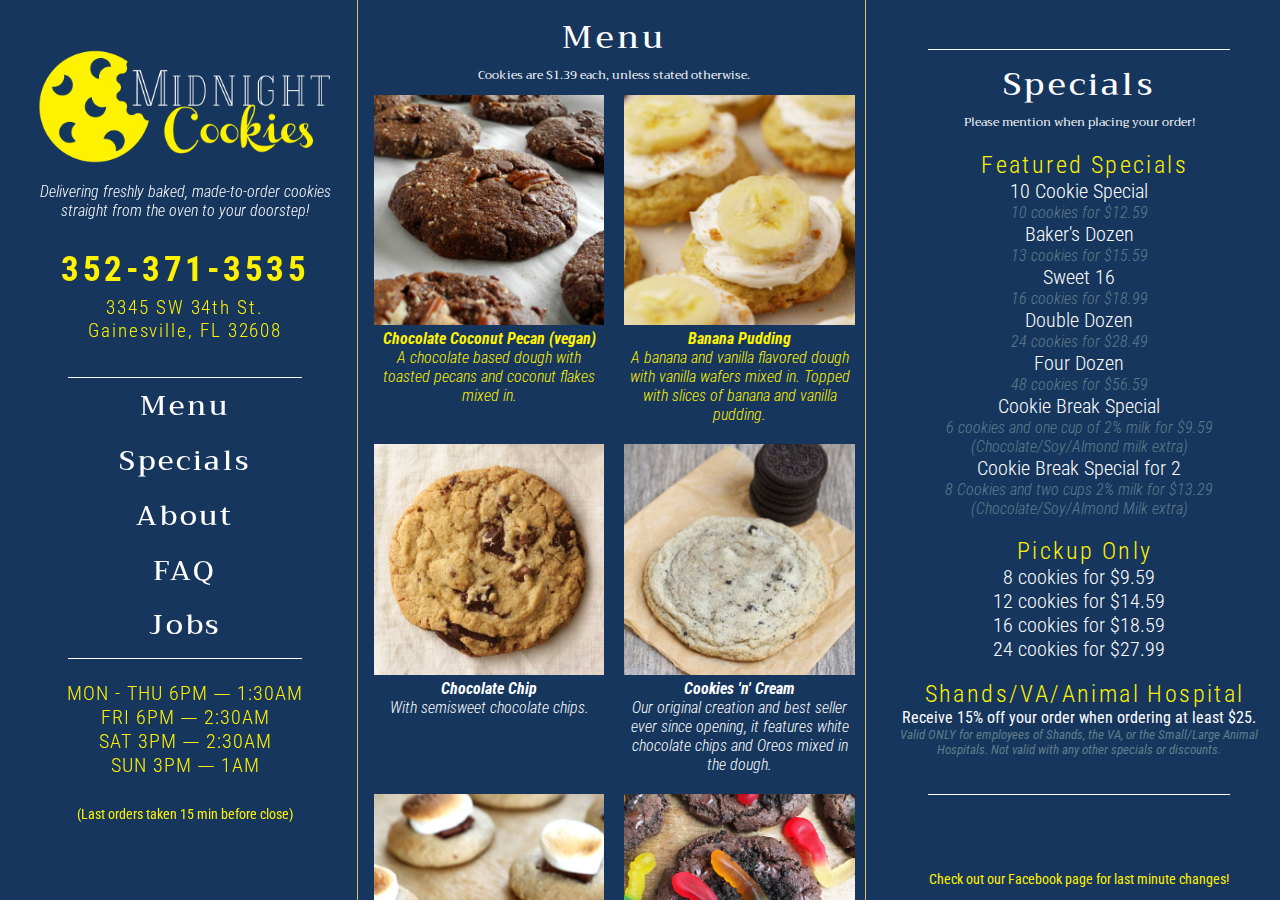
==== commit 7f6cb078: "add images to about & adjust footer on index" ====
--- a/index.html
+++ b/index.html
@@ -237,18 +237,19 @@
 		</aside>
 
 		<div id="social">
-  		<h2 class="visuallyhidden">Facebook Feed</h2>
-  		<p class="sideNote">Check out our Facebook page for last minute changes!</p>
-  		<div id="fb-root"></div>
-      <div class="fb-page" data-href="https://www.facebook.com/midnightcookiesgainesville" data-tabs="timeline" data-width="350" data-height="625" data-small-header="true" data-adapt-container-width="true" data-hide-cover="false" data-show-facepile="false">
-			<blockquote cite="https://www.facebook.com/midnightcookiesgainesville" class="fb-xfbml-parse-ignore">
-				<a href="https://www.facebook.com/midnightcookiesgainesville">Midnight Cookies</a>
+  			<h2 class="visuallyhidden">Facebook Feed</h2>
+  			<p class="sideNote">Check out our Facebook page for last minute changes!</p>
+  			<div id="fb-root"></div>
+			<div class="fb-page" data-href="https://www.facebook.com/midnightcookiesgainesville" data-tabs="timeline" data-width="350" data-height="625" data-small-header="true" data-adapt-container-width="true" data-hide-cover="false" data-show-facepile="false">
+				<blockquote cite="https://www.facebook.com/midnightcookiesgainesville" class="fb-xfbml-parse-ignore">
+					<a href="https://www.facebook.com/midnightcookiesgainesville">Midnight Cookies</a>
 			</blockquote>
-		  </div>
-    </div>
+			</div>
+
+		</div>
+
+		<footer>Website designed by <a href="https://alanasaavedra.com">Alana Saavedra</a> &copy; 2018</footer>
   </div>
-
-	<footer>Website designed by <a href="https://alanasaavedra.com">Alana Saavedra</a> &copy; 2018</footer>
 
 	<script src="js/jquery-3.3.1.min.js"></script>
 	<script src="js/menu.jquery.js"></script>
--- a/css/main.css
+++ b/css/main.css
@@ -14,7 +14,7 @@
 }
 
 body {
-	width: 98%;
+	width: 94%;
 	margin: auto;
 	font: 400 1em 'Roboto Condensed', sans-serif;
 }
@@ -39,7 +39,7 @@
 	position: fixed;
 	z-index: 9999;
 	top: 1%;
-	left: 2%;
+	left: 4%;
 	width: 32px;
 	background-color: #16365D;
 	padding: 1%;
@@ -196,7 +196,7 @@
 }
 
 .menuItem p {
-	font-size: 1.5em;
+	font-size: 1.2em;
 }
 
 .menuItem p:first-of-type {
@@ -262,8 +262,10 @@
 
 /****************************** Footer Start ******************************/
 footer {
-	padding: 10% 0 1% 0;
-	text-align: center;
+	text-align: center;
+	left: 0;
+	bottom: 0;
+	padding-top: 25%;
 }
 
 footer a, .fullPage a {
@@ -314,6 +316,10 @@
 	font: 300 1.2em 'Roboto Condensed', sans-serif;
 }
 
+.aboutImages {
+	width: calc(100% / 3.1);
+}
+
 /****************************** End Jobs/About/FAQ Page ******************************/
 
 
@@ -322,6 +328,7 @@
 /* Two columns */
 @media (min-width: 600px) {
 	body {
+		width: 98%;
 		display: flex;
 		column-count: 2;
 		flex-flow: column nowrap;
@@ -338,6 +345,9 @@
 	header img {
 		margin-top: 20%;
 	}
+	footer {
+		margin-left: 42%;
+	}
 
 	/* navigation */
 	.re-order {
@@ -357,10 +367,13 @@
 		position: relative;
 		font-size: 0.75em;
 	}
+	nav ul li.parent ul {
+		display: none;
+	}
 	nav a {
 		padding: 1%;
 	}
-	main, aside, #social, .fullPage, footer {
+	main, aside, #social, .fullPage {
 		width: 58%;
 		flex-flow: column nowrap;
 		margin-left: 42%;
@@ -444,18 +457,18 @@
 		margin-left: 0;
 		overflow-x: hidden;
 	}
+	footer{
+		margin-left: 33%;
+	}
+	#rightColumn footer {
+		margin-left:0;
+	}
 	.menuItem p {
 		font-size: 0.875em;
 	}
-	.fullPage, .fullPage footer {
+	.fullPage {
 		width: 65%;
 		margin-left: 33%;
-	}
-	footer {
-		width: 50%;
-		margin-top: 80%;
-		height: 10%;
-		position: absolute;
 	}
 }
 @media (min-width: 1100px) {
@@ -486,19 +499,25 @@
 		padding-left: 0;
 	}
 	footer {
-		margin-top: 73%;
+		margin-left: 30%;
 	}
 }
 @media (min-width: 1200px) {
 	.menuItem p {
 		font-size: 1em;
 	}
-	footer {
-		margin-top: 65%;
-	}
 }
 @media (min-width: 1300px) {
-	footer {
-		margin-top: 59%;
-	}
-}
+	#contactinfo {
+		padding: 5% 0 5% 0;
+	}
+	#contactinfo :first-of-type {
+		font-size: 1.25em;
+	}
+	nav ul li {
+		font-size: 0.75em;
+	}
+	.sideNote {
+		padding: 5% 0 5% 0;
+	}
+}
